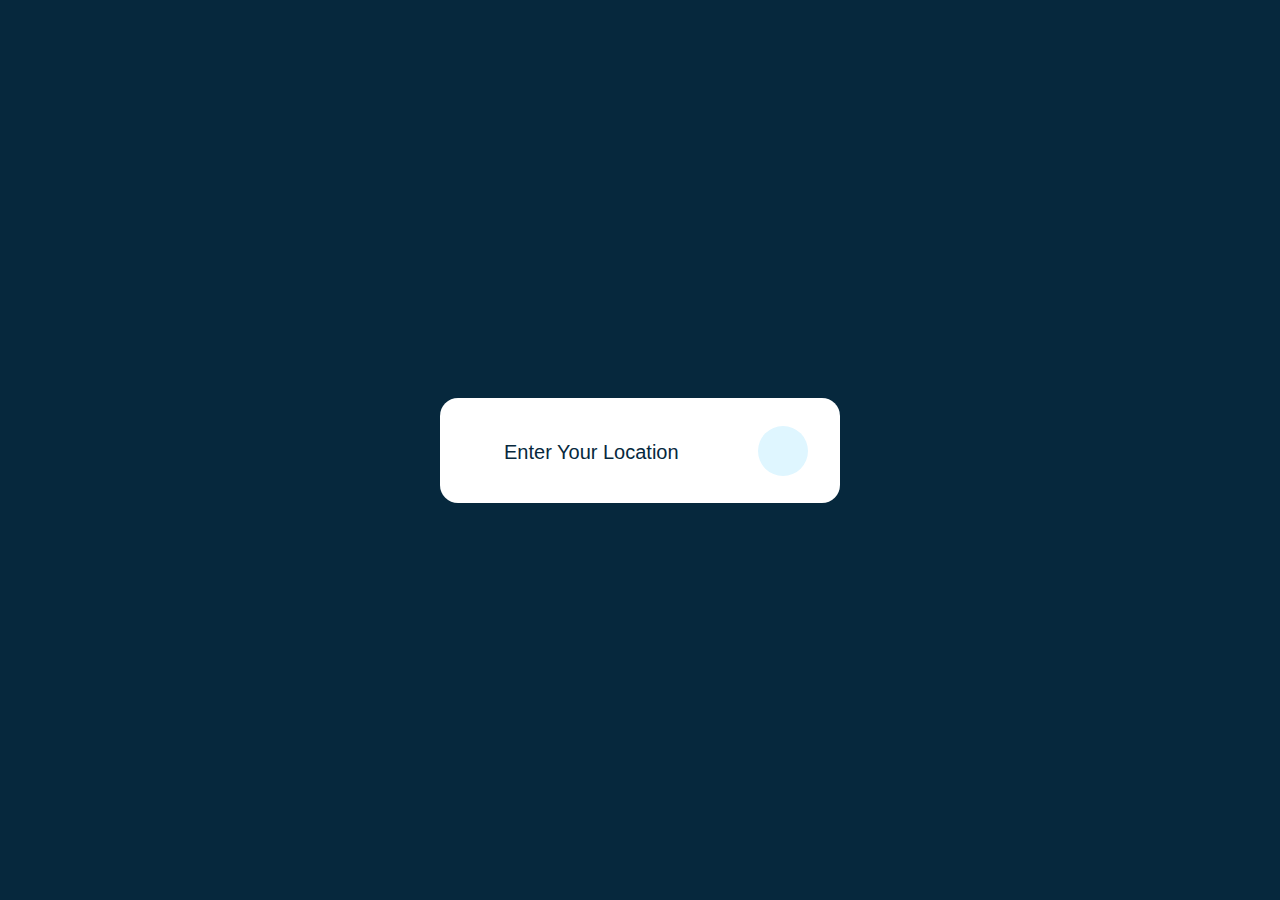
==== WeatherApp/index.html @ 3219c4b6 "Hello" ====
<!DOCTYPE html>
<html lang="en">
<head>
    <meta charset="UTF-8">
    <meta http-equiv="X-UA-Compatible" content="IE=edge">
    <meta name="viewport" content="width=device-width, initial-scale=1.0">
    <link
        href="https://fonts.googleapis.com/css2?family=Poppins:wght@300;400;500;600;700;800;900&family=Roboto:wght@300;400;500;700;900&display=swap"
        rel="stylesheet">
    <link rel="stylesheet" href="style.css">
    <title>Weather App</title>
</head>
<body>
    <div class="container">
        <div class="search-box">
            <i class="fa-solid fa-location-dot"></i>
            <input type="text" placeholder="Enter your location">
            <button class="fa-solid fa-magnifying-glass"></button>
        </div>
    
        <div class="not-found">
            <img src="images/404.png">
            <p>Oops! Invalid location</p>
        </div>

        <div class="weather-box">
            <img src="">
            <p class="temperature"></p>
            <p class="description"></p>
        </div>

        <div class="weather-details">
            <div class="humidity">
                <i class="fa-solid fa-water"></i>
                <div class="text">
                    <span></span>
                    <p>Humidity</p>
                </div>
            </div>
            <div class="wind">
                <i class="fa-solid fa-wind"></i>
                <div class="text">
                    <span></span>
                    <p>Wind Spead</p>
                </div>
            </div>
        </div>

    </div>
    

    <script src="https://kit.fontawesome.com/aef475e859.js" crossorigin="anonymous"></script>
    <script src="index.js"></script>
</body>
</html>
---- WeatherApp/style.css ----
*{
    margin: 0 ;
    padding: 0 ;
    border: 0 ;
    outline: none;
    box-sizing: border-box;
}

body{
    height: 100vh;
    display: flex;
    align-items: center;
    justify-content: center;
    background: #06283D;
}

.container{
    position: relative;
    width: 400px;
    height: 105px;
    background: #fff;
    padding:28px 32px;
    overflow:hidden;
    border-radius: 18px;
    font-family: 'Roboto', sans-serif;
    transition: 0.6s ease-out;
}

.search-box{
    width: 100%;
    height: min-content;
    display: flex;
    align-items: center;
    justify-content: space-between;
}

.search-box input{
    color: #06283D;
    width: 80%;
    font-size: 24px;
    font-weight: 500;
    text-transform: uppercase;
    padding-left: 32px;
}

.search-box input::placeholder{
    font-size: 20px;
    font-weight: 500;
    color: #06283D;
    text-transform: capitalize;
}

.search-box button{
    cursor: pointer;
    width: 50px;
    height: 50px;
    color: #06283D;
    background: #dff6ff;
    border-radius: 50%;
    font-size: 22px;
    transition: 0.4s ease;
}

.search-box button:hover{
    color:#fff;
    background: #06283D;
}

.search-box i{
    position: absolute;
    color: #06283D;
    font-size: 28px;
}

.weather-box{
    text-align: center;
}

.weather-box img{
    width: 60%;
    margin-top: 30px;
}

.weather-box .temperature{
    position: relative;
    color: #06283D;
    font-size: 4rem;
    font-weight: 800;
    margin-top: 30px;
    margin-left: -16px;
}

.weather-box .temperature span{
    position: absolute;
    margin-left: 4px;
    font-size: 1.5rem;
}

.weather-box .description{
    color: #06283D;
    font-size: 22px;
    font-weight: 500;
    text-transform: capitalize;
}

.weather-details{
    width: 100%;
    display: flex;
    justify-content: space-between;
    margin-top: 30px;
}

.weather-details .humidity, .weather-details .wind{
    display: flex;
    align-items: center;
    width: 50%;
    height: 100px;
}

.weather-details.humidity{
    padding-left: 20px;
    justify-content: flex-start;
}

.weather-details .wind{
    padding-right: 20px;
    justify-content: flex-end;
}

.weather-details i{
    color: #06283D;
    font-size: 26px;
    margin-right: 10px;
    margin-top: 6px;
}

.weather-details span{
    color: #06283D;
    font-size: 22px;
    font-weight: 500;
}

.weather-details p{
    color: #06283D;
    font-size: 14px;
    font-weight: 500;
}

.not-found{
    width: 100%;
    text-align: center;
    margin-top: 50px;
    scale:0;
    opacity: 0;
    display: none;
}

.not-found img{
    width: 70%;
}

.not-found p{
    color:#06283D;
    font-size: 22px;
    font-weight: 500;
    margin-top: 12px;
}

.weather-box,.weather-details{
    scale: 0;
    opacity: 0;
}

.fadeIn{
    animation: 0.5s fadeIn forwards;
    animation-delay: 0.5s;
}

@keyframes fadeIn{
    to{
        scale:1;
        opacity: 1;
    }
}
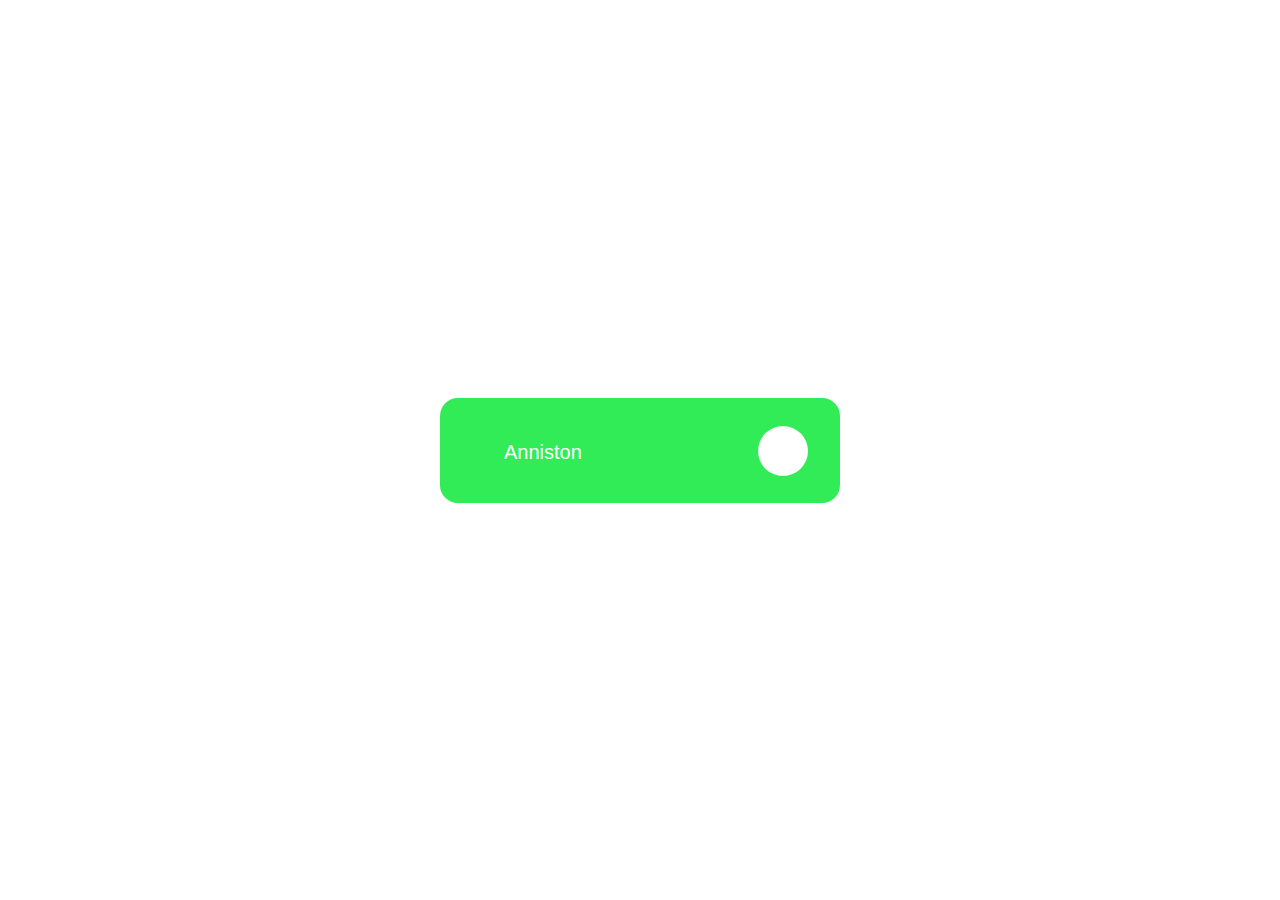
==== commit 49b7749a: "Weather App update" ====
--- a/WeatherApp/index.html
+++ b/WeatherApp/index.html
@@ -1,5 +1,6 @@
 <!DOCTYPE html>
 <html lang="en">
+
 <head>
     <meta charset="UTF-8">
     <meta http-equiv="X-UA-Compatible" content="IE=edge">
@@ -10,6 +11,7 @@
     <link rel="stylesheet" href="style.css">
     <title>Weather App</title>
 </head>
+
 <body>
     <div class="container">
         <div class="search-box">
@@ -17,10 +19,10 @@
             <input type="text" placeholder="Enter your location">
             <button class="fa-solid fa-magnifying-glass"></button>
         </div>
-    
+
         <div class="not-found">
             <img src="images/404.png">
-            <p>Oops! Invalid location</p>
+            <p>Oops! Invalid location :/</p>
         </div>
 
         <div class="weather-box">
@@ -41,15 +43,22 @@
                 <i class="fa-solid fa-wind"></i>
                 <div class="text">
                     <span></span>
-                    <p>Wind Spead</p>
+                    <p>Wind Speed</p>
+                </div>
+            </div>
+            <div class="pressure">
+                <i class="fa-solid fa-down-left-and-up-right-to-center"></i>
+                <div class="text">
+                    <span></span>
+                    <p>Pressure</p>
                 </div>
             </div>
         </div>
 
     </div>
-    
 
-    <script src="https://kit.fontawesome.com/aef475e859.js" crossorigin="anonymous"></script>
+    <script src="https://kit.fontawesome.com/7c8801c017.js" crossorigin="anonymous"></script>
     <script src="index.js"></script>
 </body>
+
 </html>--- a/WeatherApp/style.css
+++ b/WeatherApp/style.css
@@ -1,184 +1,193 @@
 *{
-    margin: 0 ;
-    padding: 0 ;
-    border: 0 ;
-    outline: none;
-    box-sizing: border-box;
+  margin: 0;
+  padding: 0;
+  border: 0;
+  outline: none;
+  box-sizing: border-box;
 }
 
 body{
-    height: 100vh;
-    display: flex;
-    align-items: center;
-    justify-content: center;
-    background: #06283D;
+  height: 100vh;
+  display: flex;
+  align-items: center;
+  justify-content: center;
+  background-image: url(images/back.gif);
+  background-repeat: no-repeat;
+  background-size:cover;
+  transition:0s;
 }
 
 .container{
-    position: relative;
-    width: 400px;
-    height: 105px;
-    background: #fff;
-    padding:28px 32px;
-    overflow:hidden;
-    border-radius: 18px;
-    font-family: 'Roboto', sans-serif;
-    transition: 0.6s ease-out;
+  position: relative;
+  width: 400px;
+  height: 105px;
+  background: #31EC56;
+  padding: 28px 32px;
+  overflow: hidden;
+  border-radius: 18px;
+  font-family: 'Roboto', sans-serif;
+  transition: 0.6s ease-out;
 }
 
 .search-box{
-    width: 100%;
-    height: min-content;
-    display: flex;
-    align-items: center;
-    justify-content: space-between;
+  width: 100%;
+  height: min-content;
+  display: flex;
+  align-items: center;
+  justify-content: space-between;
 }
 
 .search-box input{
-    color: #06283D;
-    width: 80%;
-    font-size: 24px;
-    font-weight: 500;
-    text-transform: uppercase;
-    padding-left: 32px;
+  color: #fff;
+  width: 80%;
+  font-size: 24px;
+  font-weight: 500;
+  text-transform: uppercase;
+  padding-left: 32px;
+  background-color: #31EC56;
 }
 
 .search-box input::placeholder{
-    font-size: 20px;
-    font-weight: 500;
-    color: #06283D;
-    text-transform: capitalize;
+  font-size: 20px;
+  font-weight: 500;
+  color: #fff;
+  text-transform: capitalize;
 }
 
 .search-box button{
-    cursor: pointer;
-    width: 50px;
-    height: 50px;
-    color: #06283D;
-    background: #dff6ff;
-    border-radius: 50%;
-    font-size: 22px;
-    transition: 0.4s ease;
+  cursor: pointer;
+  width: 50px;
+  height: 50px;
+  color: #06283D;
+  background: #fff;
+  border-radius: 50%;
+  font-size: 22px;
+  transition: 0.4s ease;
 }
 
 .search-box button:hover{
-    color:#fff;
-    background: #06283D;
+  color: #fff;
+  background: #b8e2f2;
 }
 
 .search-box i{
-    position: absolute;
-    color: #06283D;
-    font-size: 28px;
+  position: absolute;
+  color: #fff;
+  font-size: 28px;
 }
 
 .weather-box{
-    text-align: center;
+  text-align: center;
 }
 
 .weather-box img{
-    width: 60%;
-    margin-top: 30px;
+  width: 60%;
+  margin-top: 30px;
 }
 
 .weather-box .temperature{
-    position: relative;
-    color: #06283D;
-    font-size: 4rem;
-    font-weight: 800;
-    margin-top: 30px;
-    margin-left: -16px;
+  position: relative;
+  color: #b8e2f2;
+  font-size: 4rem;
+  font-weight: 800;
+  margin-top: 30px;
+  margin-left: -16px;
 }
 
 .weather-box .temperature span{
-    position: absolute;
-    margin-left: 4px;
-    font-size: 1.5rem;
+  position: absolute;
+  margin-left: 4px;
+  font-size: 1.5rem;
 }
 
 .weather-box .description{
-    color: #06283D;
-    font-size: 22px;
-    font-weight: 500;
-    text-transform: capitalize;
+  color: #b8e2f2;
+  font-size: 22px;
+  font-weight: 500;
+  text-transform: capitalize;
 }
 
 .weather-details{
-    width: 100%;
-    display: flex;
-    justify-content: space-between;
-    margin-top: 30px;
+  width: 100%;
+  display: flex;
+  justify-content: space-between;
+  margin-top: 30px;
 }
 
 .weather-details .humidity, .weather-details .wind{
-    display: flex;
-    align-items: center;
-    width: 50%;
-    height: 100px;
+  display: flex;
+  align-items: center;
+  width: 50%;
+  height: 100px;
 }
 
-.weather-details.humidity{
-    padding-left: 20px;
-    justify-content: flex-start;
+.weather-details .humidity{
+  padding-left: 20px;
+  justify-content: flex-start;
 }
 
 .weather-details .wind{
-    padding-right: 20px;
-    justify-content: flex-end;
+  padding-right: 20px;
+  justify-content: flex-end;
+}
+
+.weather-details .pressure{
+  padding-right: 20px;
+  justify-content: flex-start;
 }
 
 .weather-details i{
-    color: #06283D;
-    font-size: 26px;
-    margin-right: 10px;
-    margin-top: 6px;
+  color: #b8e2f2;
+  font-size: 26px;
+  margin-right: 10px;
+  margin-top: 6px;
 }
 
 .weather-details span{
-    color: #06283D;
-    font-size: 22px;
-    font-weight: 500;
+  color: #b8e2f2;
+  font-size: 22px;
+  font-weight: 500;
 }
 
 .weather-details p{
-    color: #06283D;
-    font-size: 14px;
-    font-weight: 500;
+  color: #b8e2f2;
+  font-size: 14px;
+  font-weight: 500;
 }
 
 .not-found{
-    width: 100%;
-    text-align: center;
-    margin-top: 50px;
-    scale:0;
-    opacity: 0;
-    display: none;
+  width: 100%;
+  text-align: center;
+  margin-top: 50px;
+  scale: 0;
+  opacity: 0;
+  display: none;
 }
 
 .not-found img{
-    width: 70%;
+  width: 70%;
 }
 
 .not-found p{
-    color:#06283D;
-    font-size: 22px;
-    font-weight: 500;
-    margin-top: 12px;
+  color: #06283D;
+  font-size: 22px;
+  font-weight: 500;
+  margin-top: 12px;
 }
 
-.weather-box,.weather-details{
-    scale: 0;
-    opacity: 0;
+.weather-box, .weather-details{
+  scale: 0;
+  opacity: 0;
 }
 
 .fadeIn{
-    animation: 0.5s fadeIn forwards;
-    animation-delay: 0.5s;
+  animation: 0.5s fadeIn forwards;
+  animation-delay: 0.5s;
 }
 
 @keyframes fadeIn{
-    to{
-        scale:1;
-        opacity: 1;
-    }
+  to {
+      scale: 1;
+      opacity: 1;
+  }
 }